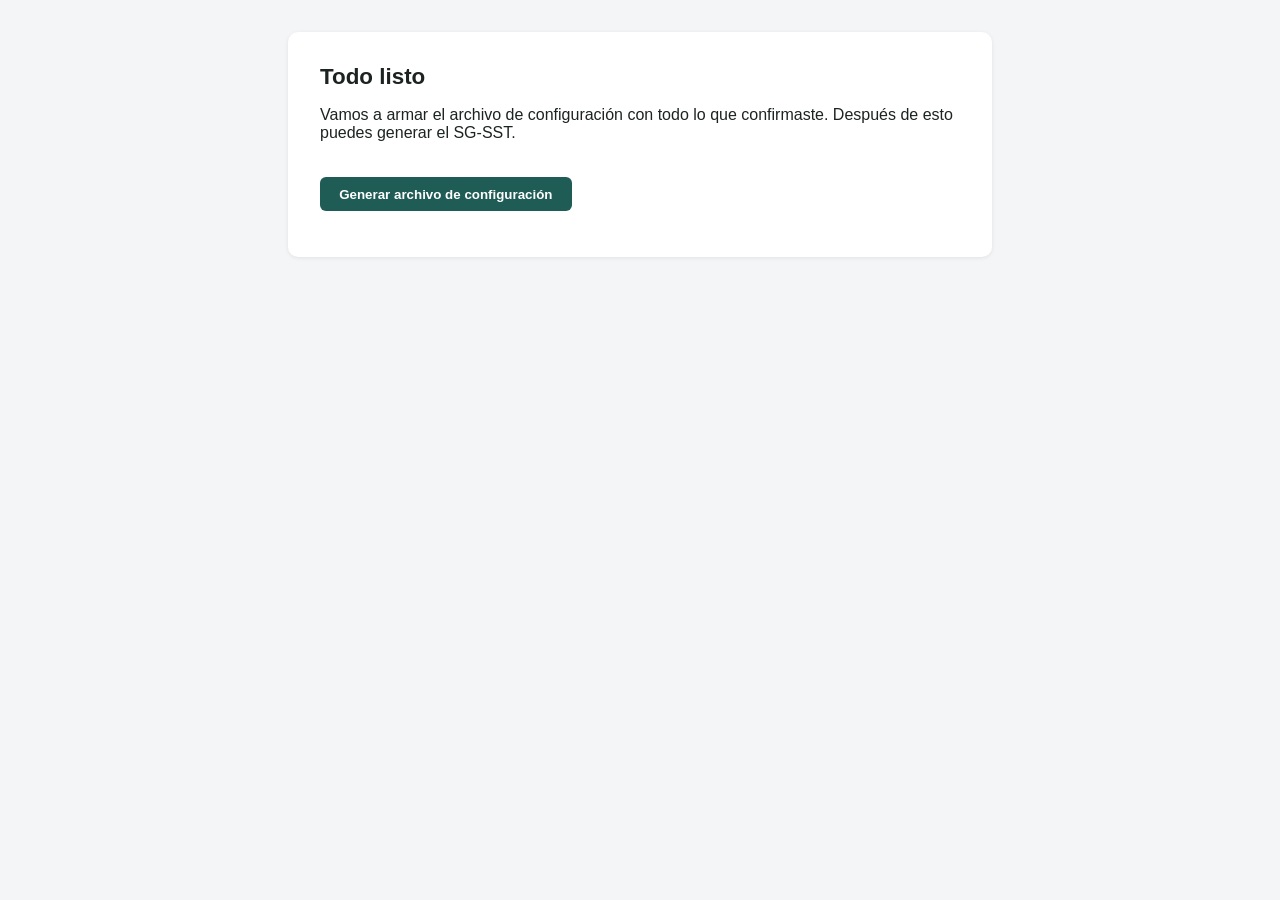
==== static/wizard/finalizar.html @ b34972ae "feat: agregar asistente de onboarding por modulos (Fase 5) Segundo portal sobre la misma API REST de" ====
<!doctype html>
<html lang="es">
<head>
  <meta charset="utf-8">
  <meta name="viewport" content="width=device-width, initial-scale=1">
  <title>Finalizar — Generar SG-SST</title>
  <link rel="stylesheet" href="wizard.css">
</head>
<body>
  <div class="card">
    <h1>Todo listo</h1>
    <p>Vamos a armar el archivo de configuración con todo lo que confirmaste. Después de esto puedes generar el SG-SST.</p>
    <button onclick="finalizarBorrador()">Generar archivo de configuración</button>
    <p id="error" class="error"></p>

    <div id="resultado" class="hidden">
      <h2>Configuración lista</h2>
      <p id="ruta"></p>
      <button onclick="generarSGSST()">Generar SG-SST ahora</button>
      <p id="estado-job"></p>
    </div>
  </div>
  <script src="common.js"></script>
  <script>
    const bid = getBorradorId();
    let clienteId = null;

    async function finalizarBorrador() {
      document.getElementById("error").textContent = "";
      try {
        const r = await api(`/borradores/${bid}/finalizar`, { method: "POST" });
        clienteId = r.cliente_id;
        document.getElementById("ruta").textContent = `Archivo: ${r.config_path}`;
        document.getElementById("resultado").classList.remove("hidden");
        window._configPath = r.config_path;
      } catch (e) { document.getElementById("error").textContent = e.message; }
    }

    async function generarSGSST() {
      const estadoEl = document.getElementById("estado-job");
      estadoEl.textContent = "Generando... esto puede tardar varios minutos.";
      try {
        // Nota: /clientes/{id}/generar es el mismo endpoint de la Fase 4,
        // el asistente no duplica la logica de generacion.
        const r = await fetch(`/clientes/${clienteId}/generar`, {
          method: "POST",
          headers: { Authorization: `Bearer ${getToken()}`, "Content-Type": "application/json" },
          body: JSON.stringify({ config_path: window._configPath, humanizar: true }),
        }).then(r => r.json());
        estadoEl.textContent = `Trabajo iniciado (job_id: ${r.job_id}). Consultando estado...`;
        consultarEstado(r.job_id);
      } catch (e) {
        estadoEl.textContent = "";
        document.getElementById("error").textContent = e.message;
      }
    }

    async function consultarEstado(jobId) {
      const estadoEl = document.getElementById("estado-job");
      const r = await fetch(`/jobs/${jobId}`, {
        headers: { Authorization: `Bearer ${getToken()}` },
      }).then(r => r.json());
      if (r.status === "done") {
        estadoEl.textContent = `¡Listo! SG-SST generado en: ${r.resultado.output_dir}`;
      } else if (r.status === "failed") {
        estadoEl.textContent = `Error generando: ${r.error}`;
      } else {
        estadoEl.textContent = `Estado: ${r.status}...`;
        setTimeout(() => consultarEstado(jobId), 5000);
      }
    }
  </script>
</body>
</html>
---- static/wizard/wizard.css ----
body {
  font-family: -apple-system, "Segoe UI", Arial, sans-serif;
  background: #f4f5f7;
  margin: 0;
  padding: 2rem 1rem;
  color: #1c2321;
}
.card {
  max-width: 640px;
  margin: 0 auto;
  background: #fff;
  border-radius: 10px;
  padding: 2rem;
  box-shadow: 0 1px 4px rgba(0, 0, 0, 0.08);
}
h1 { font-size: 1.4rem; margin-top: 0; }
h2 { font-size: 1.05rem; margin-top: 1.5rem; }
.upload-grid, form { display: flex; flex-direction: column; gap: 0.9rem; }
label { display: flex; flex-direction: column; gap: 0.3rem; font-size: 0.9rem; font-weight: 600; }
input[type="text"], input:not([type]), input[type="file"], select, textarea {
  font: inherit;
  padding: 0.5rem 0.6rem;
  border: 1px solid #ccc;
  border-radius: 6px;
}
textarea { min-height: 100px; }
button {
  margin-top: 1.2rem;
  padding: 0.6rem 1.2rem;
  border: none;
  border-radius: 6px;
  background: #1f5c56;
  color: #fff;
  font-weight: 600;
  cursor: pointer;
  align-self: flex-start;
}
button:hover { background: #17453f; }
button.secundario { background: #626b62; }
.hidden { display: none; }
.conflicto {
  background: #f6e6e2;
  border-left: 4px solid #a6362b;
  padding: 0.7rem 1rem;
  margin: 0.6rem 0;
  border-radius: 4px;
  font-size: 0.9rem;
}
.progreso {
  font-size: 0.8rem;
  color: #626b62;
  margin-bottom: 1rem;
}
.sede-row { border: 1px solid #ddd; border-radius: 6px; padding: 0.8rem; }
.error { color: #a6362b; font-size: 0.85rem; }
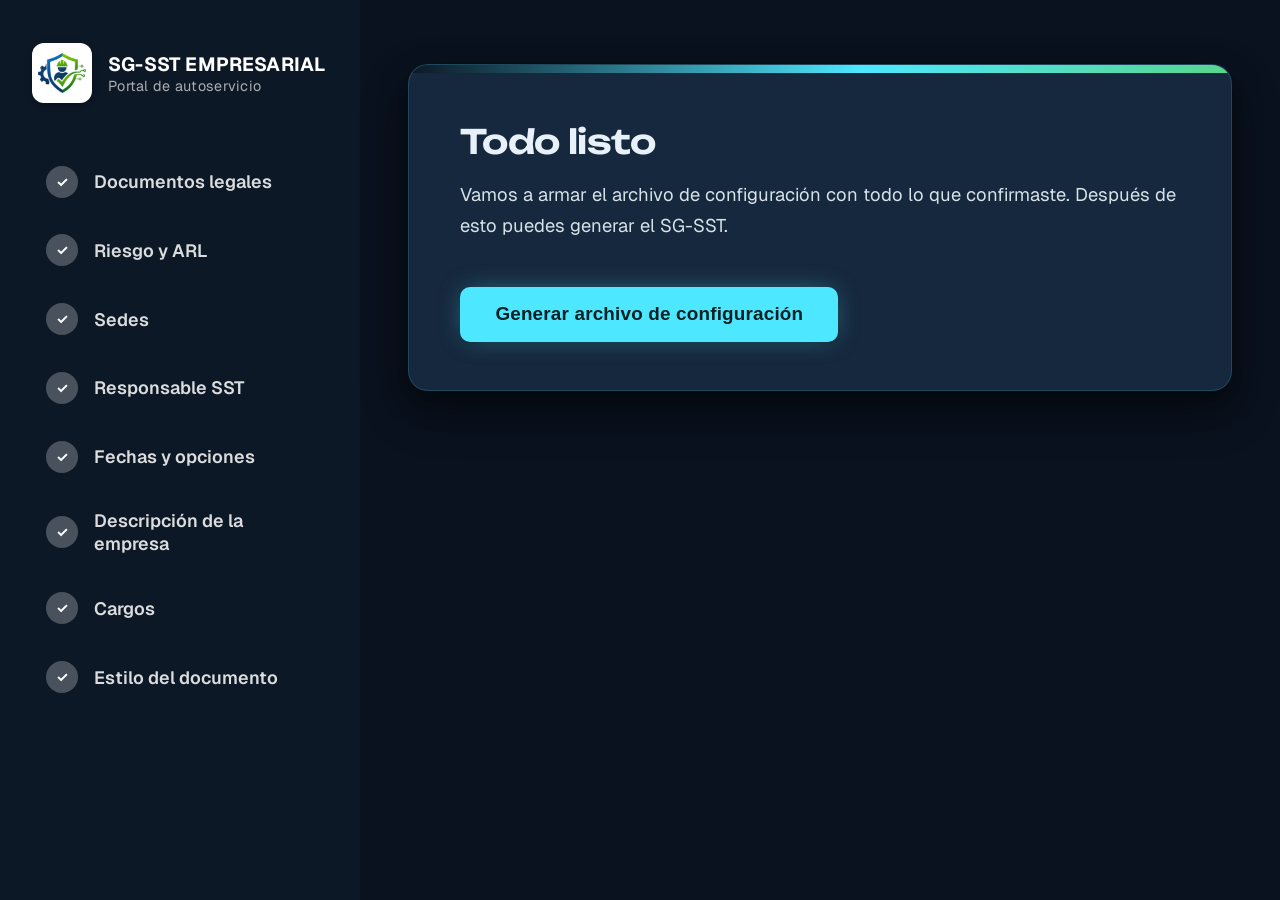
==== commit 4ef335f7: "feat: agrega subida a Drive al panel y evita autorizar la cuenta equivocada El panel del asistente (" ====
--- a/static/wizard/finalizar.html
+++ b/static/wizard/finalizar.html
@@ -18,6 +18,14 @@
       <p id="ruta"></p>
       <button onclick="generarSGSST()">Generar SG-SST ahora</button>
       <p id="estado-job"></p>
+    </div>
+
+    <div id="bloque-drive" class="hidden">
+      <h2>Subir a Google Drive</h2>
+      <p>Si es la primera vez que subes documentos de este cliente, autoriza el acceso a Drive antes de subir.</p>
+      <button class="secundario" onclick="autorizarDrive()">Autorizar Google Drive</button>
+      <button onclick="subirADrive()">Subir a Google Drive</button>
+      <p id="estado-drive"></p>
     </div>
   </div>
   <script src="common.js"></script>
@@ -62,6 +70,8 @@
       }).then(r => r.json());
       if (r.status === "done") {
         estadoEl.textContent = `¡Listo! SG-SST generado en: ${r.resultado.output_dir}`;
+        window._outputDir = r.resultado.output_dir;
+        document.getElementById("bloque-drive").classList.remove("hidden");
       } else if (r.status === "failed") {
         estadoEl.textContent = `Error generando: ${r.error}`;
       } else {
@@ -69,6 +79,55 @@
         setTimeout(() => consultarEstado(jobId), 5000);
       }
     }
+
+    // Abre el consentimiento de Google en otra pestaña. Solo hace falta la
+    // primera vez por cliente (o si el token expira sin refresh_token) --
+    // subirADrive() ya avisa si falta autorizar.
+    async function autorizarDrive() {
+      const estadoEl = document.getElementById("estado-drive");
+      try {
+        const r = await fetch(`/auth/drive/${clienteId}/start?redirect=false`, {
+          headers: { Authorization: `Bearer ${getToken()}` },
+        }).then(r => r.json());
+        window.open(r.auth_url, "_blank");
+        estadoEl.textContent = "Autoriza el acceso en la pestaña que se abrió y luego vuelve aquí para subir.";
+      } catch (e) {
+        estadoEl.textContent = "";
+        document.getElementById("error").textContent = e.message;
+      }
+    }
+
+    async function subirADrive() {
+      const estadoEl = document.getElementById("estado-drive");
+      estadoEl.textContent = "Subiendo a Drive... esto puede tardar varios minutos.";
+      try {
+        const r = await fetch(`/clientes/${clienteId}/subir-drive`, {
+          method: "POST",
+          headers: { Authorization: `Bearer ${getToken()}`, "Content-Type": "application/json" },
+          body: JSON.stringify({ config_path: window._configPath, directorio: window._outputDir }),
+        }).then(r => r.json());
+        estadoEl.textContent = `Trabajo iniciado (job_id: ${r.job_id}). Consultando estado...`;
+        consultarEstadoDrive(r.job_id);
+      } catch (e) {
+        estadoEl.textContent = "";
+        document.getElementById("error").textContent = e.message;
+      }
+    }
+
+    async function consultarEstadoDrive(jobId) {
+      const estadoEl = document.getElementById("estado-drive");
+      const r = await fetch(`/jobs/${jobId}`, {
+        headers: { Authorization: `Bearer ${getToken()}` },
+      }).then(r => r.json());
+      if (r.status === "done") {
+        estadoEl.textContent = "¡Listo! Documentos subidos a Google Drive.";
+      } else if (r.status === "failed") {
+        estadoEl.textContent = `Error subiendo a Drive: ${r.error}. Si nunca autorizaste este cliente, usa "Autorizar Google Drive" arriba y vuelve a intentar.`;
+      } else {
+        estadoEl.textContent = `Estado: ${r.status}...`;
+        setTimeout(() => consultarEstadoDrive(jobId), 5000);
+      }
+    }
   </script>
 </body>
 </html>
--- a/static/wizard/wizard.css
+++ b/static/wizard/wizard.css
@@ -1,55 +1,605 @@
+@import url('https://fonts.googleapis.com/css2?family=Inter:wght@400;500;600;700;800&family=Geist:wght@400;500;600;700;800&family=Unbounded:wght@500;600;700&family=JetBrains+Mono:wght@400;500;600&display=swap');
+
+/* Paleta tomada directamente del logo (LOGO SG-SST EMPRESARIAL.png):
+   mitad azul del escudo + texto "SG-", mitad verde del escudo + texto "SST". */
+:root {
+  --ink: #E8F1FA;
+  --text: #D7E1E8;
+  --text-muted: rgba(232, 241, 250, 0.6);
+  --border: rgba(232, 241, 250, 0.14);
+  --primary-dark: #0D1826;
+  --primary: #4DE8FF;
+  --primary-light: rgba(77, 232, 255, 0.1);
+  --green: #57D68D;
+  --green-dark: #34B871;
+  --green-light: rgba(87, 214, 141, 0.12);
+  --accent: #4DE8FF;
+  --blue-bright: #4DE8FF;
+  --danger: #FF6B5E;
+  --danger-bg: rgba(255, 107, 94, 0.12);
+  /* Overlays "tinte de superficie" para inputs/tarjetas de opcion: blancos
+     translucidos por defecto (pensados para fondo oscuro). La .card los
+     redefine a oscuro-translucido porque su fondo es blanco. */
+  --surface-tint-weak: rgba(255, 255, 255, 0.015);
+  --surface-tint: rgba(255, 255, 255, 0.03);
+  --surface-tint-strong: rgba(255, 255, 255, 0.06);
+  --surface-ring: rgba(255, 255, 255, 0.18);
+  --border-strong: rgba(232, 241, 250, 0.24);
+  --spinner-ring: rgba(232, 241, 250, 0.3);
+}
+.font-display { font-family: "Geist", "Inter", sans-serif; }
+
+* { box-sizing: border-box; }
+
+html, body { height: 100%; }
+
 body {
-  font-family: -apple-system, "Segoe UI", Arial, sans-serif;
-  background: #f4f5f7;
+  font-family: "Geist", "Inter", -apple-system, "Segoe UI", Arial, sans-serif;
+  background: #0A121F;
+  min-height: 100vh;
   margin: 0;
-  padding: 2rem 1rem;
-  color: #1c2321;
-}
+  color: var(--text);
+  -webkit-font-smoothing: antialiased;
+}
+
+/* Shell de aplicacion: barra lateral fija + panel principal, armado por
+   common.js a partir del contenido de cada pagina. */
+.app { display: flex; min-height: 100vh; }
+
+.sidebar {
+  width: 360px;
+  flex-shrink: 0;
+  background: var(--primary-dark);
+  color: #fff;
+  padding: 2.7rem 2rem;
+  display: flex;
+  flex-direction: column;
+  gap: 3rem;
+}
+.sidebar-brand { display: flex; align-items: center; gap: 1rem; }
+.sidebar-brand .text b { display: block; font-size: 1.2rem; font-weight: 700; letter-spacing: 0.01em; }
+.sidebar-brand .text span { display: block; font-size: 0.9rem; color: rgba(255,255,255,0.65); letter-spacing: 0.02em; }
+
+.sidebar-nav { display: flex; flex-direction: column; gap: 0.5rem; }
+.sidebar-item {
+  display: flex; align-items: center; gap: 1rem;
+  padding: 0.9rem 0.9rem; border-radius: 11px;
+  font-size: 1.12rem; font-weight: 600;
+  color: rgba(255,255,255,0.55);
+  transition: background 0.15s ease, color 0.15s ease;
+}
+.sidebar-item .dot {
+  width: 32px; height: 32px; border-radius: 50%;
+  background: rgba(255,255,255,0.12); color: rgba(255,255,255,0.6);
+  font-size: 0.88rem; font-weight: 700;
+  display: flex; align-items: center; justify-content: center;
+  flex-shrink: 0;
+}
+.sidebar-item.active { background: rgba(255,255,255,0.1); color: #fff; }
+.sidebar-item.active .dot { background: var(--accent); color: #fff; }
+.sidebar-item.done { color: rgba(255,255,255,0.85); }
+.sidebar-item.done .dot { background: rgba(255,255,255,0.25); color: #fff; }
+
+.main {
+  flex: 1;
+  min-width: 0;
+  display: flex;
+  flex-direction: column;
+  align-items: center;
+  padding: 4rem 3rem 5.5rem;
+}
+.main-inner { width: 100%; max-width: 900px; }
+
 .card {
-  max-width: 640px;
-  margin: 0 auto;
-  background: #fff;
+  /* Tarjeta "oscura elevada": un azul mas claro que el fondo de la app
+     (#16283D vs #0A121F) para separarse, sin romper el ambiente nocturno. */
+  position: relative;
+  overflow: hidden;
+  background: #16283D;
+  border: 1px solid rgba(77, 232, 255, 0.16);
+  border-radius: 20px;
+  padding: 3.5rem 3.2rem 3rem;
+  box-shadow: inset 0 1px 0 rgba(255, 255, 255, 0.04), 0 10px 28px rgba(0, 0, 0, 0.35), 0 20px 45px rgba(0, 0, 0, 0.4);
+}
+.card::before {
+  content: "";
+  position: absolute;
+  top: 0; left: 0; right: 0;
+  height: 8px;
+  background: linear-gradient(90deg, var(--primary-dark), var(--primary) 55%, var(--green));
+}
+
+@media (max-width: 760px) {
+  .app { flex-direction: column; }
+  .sidebar {
+    width: 100%; flex-direction: row; align-items: center;
+    padding: 1rem 1.2rem; gap: 1rem; overflow-x: auto;
+  }
+  .sidebar-nav { flex-direction: row; gap: 0.2rem; }
+  .sidebar-item .label { display: none; }
+  .main { padding: 1.6rem 1rem 3rem; }
+}
+
+h1 { font-family: "Unbounded", "Inter", sans-serif; font-size: 2.1rem; font-weight: 600; margin: 0 0 0.6rem; color: var(--ink); letter-spacing: -0.01em; }
+h2 { font-size: 1.5rem; font-weight: 700; margin-top: 2.5rem; color: var(--ink); }
+p { line-height: 1.65; font-size: 1.15rem; }
+
+.upload-grid, form { display: flex; flex-direction: column; gap: 1.4rem; }
+label { display: flex; flex-direction: column; gap: 0.5rem; font-size: 1.12rem; font-weight: 600; color: var(--ink); }
+
+input[type="text"], input:not([type]), input[type="file"], input[type="number"],
+input[type="email"], select, textarea {
+  font: inherit;
+  font-size: 1.1rem;
+  padding: 0.9rem 1.05rem;
+  border: 1px solid var(--border);
   border-radius: 10px;
-  padding: 2rem;
-  box-shadow: 0 1px 4px rgba(0, 0, 0, 0.08);
-}
-h1 { font-size: 1.4rem; margin-top: 0; }
-h2 { font-size: 1.05rem; margin-top: 1.5rem; }
-.upload-grid, form { display: flex; flex-direction: column; gap: 0.9rem; }
-label { display: flex; flex-direction: column; gap: 0.3rem; font-size: 0.9rem; font-weight: 600; }
-input[type="text"], input:not([type]), input[type="file"], select, textarea {
-  font: inherit;
-  padding: 0.5rem 0.6rem;
-  border: 1px solid #ccc;
-  border-radius: 6px;
-}
-textarea { min-height: 100px; }
+  background: var(--surface-tint);
+  color: var(--text);
+  transition: border-color 0.15s ease, box-shadow 0.15s ease, background 0.15s ease;
+}
+input:focus, select:focus, textarea:focus {
+  outline: none;
+  border-color: var(--primary);
+  background: var(--surface-tint-strong);
+  box-shadow: 0 0 0 3px var(--primary-light);
+}
+/* El <select> hereda bien el fondo oscuro de la tarjeta, pero la lista
+   desplegable la dibuja el navegador aparte (casi siempre sobre blanco) --
+   sin esto, el texto claro de --text queda casi ilegible ahi. */
+select option {
+  background: #0A121F;
+  color: var(--text);
+}
+textarea { min-height: 150px; }
+
 button {
-  margin-top: 1.2rem;
-  padding: 0.6rem 1.2rem;
+  margin-top: 1.7rem;
+  padding: 1.05rem 2.2rem;
   border: none;
-  border-radius: 6px;
-  background: #1f5c56;
-  color: #fff;
-  font-weight: 600;
+  border-radius: 10px;
+  background: var(--primary);
+  color: #062024;
+  font-weight: 700;
+  font-size: 1.18rem;
+  letter-spacing: 0.01em;
   cursor: pointer;
   align-self: flex-start;
-}
-button:hover { background: #17453f; }
-button.secundario { background: #626b62; }
+  box-shadow: 0 0 24px -6px rgba(77, 232, 255, 0.5), 0 2px 4px rgba(0, 0, 0, 0.3);
+  transition: transform 0.12s ease, box-shadow 0.12s ease, filter 0.12s ease;
+}
+button:hover { filter: brightness(1.08); transform: translateY(-1px); box-shadow: 0 0 32px -4px rgba(77, 232, 255, 0.6), 0 4px 8px rgba(0, 0, 0, 0.35); }
+button:active { transform: translateY(0); filter: brightness(0.97); }
+button:disabled { cursor: default; opacity: 0.85; transform: none; }
+
+/* Ruedita de carga dentro de un boton (ver common.js::conBotonCargando). */
+.spinner {
+  display: inline-block;
+  width: 1em; height: 1em;
+  border: 2px solid rgba(6, 32, 36, 0.3);
+  border-top-color: #062024;
+  border-radius: 50%;
+  margin-right: 0.6em;
+  vertical-align: -0.15em;
+  animation: girar 0.7s linear infinite;
+}
+@keyframes girar { to { transform: rotate(360deg); } }
+button.secundario { background: var(--surface-tint); color: var(--text); border: 1px solid var(--border); box-shadow: none; }
+button.secundario:hover { filter: none; background: var(--surface-tint-strong); border-color: var(--border-strong); transform: none; box-shadow: none; }
+button.secundario .spinner { border-color: var(--spinner-ring); border-top-color: var(--text); }
+
 .hidden { display: none; }
+
 .conflicto {
-  background: #f6e6e2;
-  border-left: 4px solid #a6362b;
-  padding: 0.7rem 1rem;
-  margin: 0.6rem 0;
-  border-radius: 4px;
-  font-size: 0.9rem;
-}
+  background: var(--danger-bg);
+  border-left: 4px solid var(--danger);
+  padding: 0.9rem 1.2rem;
+  margin: 0.7rem 0;
+  border-radius: 6px;
+  font-size: 1rem;
+}
+
+/* <p class="progreso"> se elimina en common.js -- el progreso ya lo
+   muestra la barra lateral. Se deja la regla como respaldo por si el
+   JS no llega a correr. */
 .progreso {
   font-size: 0.8rem;
-  color: #626b62;
+  color: var(--text-muted);
   margin-bottom: 1rem;
 }
-.sede-row { border: 1px solid #ddd; border-radius: 6px; padding: 0.8rem; }
-.error { color: #a6362b; font-size: 0.85rem; }
+
+.sede-row { border: 1px solid var(--border); border-radius: 12px; padding: 1.3rem; background: var(--surface-tint); }
+.error { color: var(--danger); font-size: 0.95rem; font-weight: 600; }
+.error:empty { display: none; }
+.ayuda { font-size: 0.9rem; font-weight: 400; color: var(--text-muted); margin: 0; }
+
+/* Tarjetas de opcion (ej. modulo 7: subir manuales / lista manual / omitir) */
+.opciones { display: flex; flex-direction: column; gap: 1.2rem; margin-top: 1.3rem; }
+.opcion {
+  border: 1px solid var(--border);
+  border-radius: 14px;
+  padding: 1.6rem 1.7rem;
+  background: var(--surface-tint);
+  transition: border-color 0.15s ease, box-shadow 0.15s ease;
+}
+.opcion:hover { border-color: rgba(77, 232, 255, 0.35); box-shadow: 0 4px 14px rgba(0, 0, 0, 0.12); }
+.opcion-icono {
+  width: 44px; height: 44px; border-radius: 11px;
+  display: flex; align-items: center; justify-content: center;
+  background: var(--primary-light); color: var(--primary);
+  font-size: 1.3rem; margin-bottom: 0.8rem;
+}
+.opcion h2 { margin-top: 0; margin-bottom: 0.4rem; font-size: 1.2rem; }
+.opcion p { margin: 0 0 1.1rem; font-size: 1rem; color: var(--text-muted); }
+.opcion.omitir { background: var(--surface-tint-weak); }
+
+/* Checkbox como tarjeta propia (ej. modulo 5: "¿Genera PESV?") -- el label
+   generico queda en columna y hace que el checkbox se pierda solo y chico. */
+/* Modulo 8: posicion del numero de pagina + vista previa */
+.opciones-pie { display: flex; flex-wrap: wrap; gap: 0.9rem; }
+.opcion-pie {
+  display: flex; flex-direction: row; align-items: center; gap: 0.6rem;
+  border: 1px solid var(--border); border-radius: 12px;
+  padding: 0.9rem 1.2rem; background: var(--surface-tint);
+  font-size: 1.05rem; font-weight: 600; color: var(--ink);
+  cursor: pointer; flex: 1; min-width: 150px;
+}
+.opcion-pie:has(input:checked) { border-color: var(--primary); background: var(--primary-light); }
+.opcion-pie input[type="radio"] { width: 20px; height: 20px; accent-color: var(--primary); cursor: pointer; }
+/* Vista previa del pie de pagina real -- se deja como "papel" claro a
+   proposito, independiente del tema de la app, porque muestra como se
+   vera el documento impreso. */
+.pie-preview-marco {
+  border: 1px solid #e1e5e9; border-radius: 12px;
+  padding: 1.4rem 1.6rem; background: #fff; margin-top: 0.4rem;
+  box-shadow: 0 6px 20px rgba(0, 0, 0, 0.3);
+}
+.pie-preview {
+  border-top: 2px solid #e1e5e9; margin-top: 2.2rem; padding-top: 0.6rem;
+  font-size: 0.95rem; font-weight: 700; color: #626b62; min-height: 1.4em;
+}
+.pie-preview.align-izquierda { text-align: left; }
+.pie-preview.align-centro { text-align: center; }
+.pie-preview.align-derecha { text-align: right; }
+.pie-preview.vacio { text-align: center; }
+
+/* Modulo 8: estilo de encabezado (vista previa en vivo, una por fila, mismo
+   tratamiento que la vista previa del pie de pagina). */
+.opciones-encabezado { display: flex; flex-direction: column; gap: 1rem; }
+.opcion-encabezado {
+  display: flex; flex-direction: column; gap: 0.8rem;
+  border: 1px solid var(--border); border-radius: 12px;
+  padding: 1.2rem 1.4rem; background: var(--surface-tint);
+  cursor: pointer; width: 100%;
+}
+.opcion-encabezado:has(input:checked) { border-color: var(--primary); background: var(--primary-light); }
+.opcion-encabezado .etiqueta {
+  display: flex; align-items: center; gap: 0.6rem;
+  font-size: 1.05rem; font-weight: 600; color: var(--ink);
+}
+.opcion-encabezado input[type="radio"] { width: 20px; height: 20px; accent-color: var(--primary); cursor: pointer; }
+
+/* Miniatura del encabezado armada con una tabla HTML real (mismas
+   proporciones de columna que la tabla de Word), rellenada por JS con el
+   logo, la version y la fecha reales del borrador -- el titulo/codigo se
+   dejan de ejemplo porque varian por cada documento del SG-SST. */
+/* Vista previa del encabezado real del documento -- se deja como "papel"
+   claro a proposito, igual que .pie-preview-marco arriba. */
+.mini-header-wrap { border: 1px solid #e1e5e9; border-radius: 8px; padding: 0.9rem; background: #fff; box-shadow: 0 6px 20px rgba(0, 0, 0, 0.3); }
+table.mini-header { width: 100%; border-collapse: collapse; table-layout: fixed; }
+table.mini-header td {
+  border: 1px solid #222; padding: 0.45rem 0.55rem;
+  font-weight: 700; font-size: 0.82rem; text-align: center; vertical-align: middle;
+  font-family: Arial, sans-serif; color: #111; line-height: 1.3;
+}
+table.mini-header td.logo-cell { padding: 0.3rem; }
+table.mini-header td.logo-cell img { max-width: 100%; max-height: 52px; display: block; margin: 0 auto; }
+table.mini-header td.logo-cell .logo-placeholder { font-size: 0.75rem; color: #999; font-weight: 700; }
+table.mini-header td.titulo-cell .categoria { display: block; font-size: 0.82rem; }
+table.mini-header td.titulo-cell .titulo { display: block; font-size: 0.98rem; margin-top: 0.15rem; }
+.mini-header-nota { font-size: 0.85rem; color: var(--text-muted); margin: 0.6rem 0 0; }
+
+/* Modulo 8: tipo de letra */
+.opciones-letra { display: flex; flex-wrap: wrap; gap: 0.9rem; }
+.opcion-letra {
+  display: flex; flex-direction: row; align-items: center; gap: 0.6rem;
+  border: 1px solid var(--border); border-radius: 12px;
+  padding: 0.9rem 1.2rem; background: var(--surface-tint);
+  font-size: 1.1rem; font-weight: 600; color: var(--ink);
+  cursor: pointer; flex: 1; min-width: 170px;
+}
+.opcion-letra:has(input:checked) { border-color: var(--primary); background: var(--primary-light); }
+.opcion-letra input[type="radio"] { width: 20px; height: 20px; accent-color: var(--primary); cursor: pointer; }
+/* Vista previa de la tipografia real del documento -- tambien se deja
+   como "papel" claro, igual que las otras vistas previas de arriba. */
+.letra-preview-marco {
+  border: 1px solid #e1e5e9; border-radius: 12px;
+  padding: 1.4rem 1.6rem; background: #fff; margin-top: 0.4rem;
+  box-shadow: 0 6px 20px rgba(0, 0, 0, 0.3);
+}
+.letra-preview { transition: font-family 0.1s ease; }
+.letra-preview-titulo { font-size: 1.15rem; font-weight: 700; margin: 0 0 0.6rem; color: #0b1a2e; }
+.letra-preview-subtitulo { font-size: 1rem; font-weight: 700; margin: 0 0 0.4rem; color: #0b1a2e; }
+.letra-preview-contenido { font-size: 0.98rem; margin: 0; color: #1c2321; line-height: 1.6; }
+
+.campo-checkbox {
+  display: flex; flex-direction: row; align-items: center; gap: 1rem;
+  border: 1px solid var(--border); border-radius: 12px;
+  padding: 1.1rem 1.3rem; background: var(--surface-tint);
+  font-size: 1.12rem; font-weight: 600; color: var(--ink);
+  cursor: pointer;
+}
+.campo-checkbox:hover { border-color: rgba(77, 232, 255, 0.35); }
+.campo-checkbox input[type="checkbox"] {
+  width: 24px; height: 24px; flex-shrink: 0;
+  accent-color: var(--primary); cursor: pointer;
+}
+
+/* Pantalla de "revisa y confirma" antes de pasar al siguiente modulo. */
+.resumen-confirmacion { display: flex; flex-direction: column; gap: 1rem; }
+.resumen-confirmacion h2 { margin-top: 0; color: var(--green-dark); }
+.resumen-lista {
+  display: flex; flex-direction: column; gap: 0.2rem;
+  border: 1px solid var(--border); border-radius: 12px;
+  padding: 1.3rem 1.5rem; background: var(--surface-tint);
+}
+.resumen-fila { padding: 0.6rem 0; border-bottom: 1px solid var(--border); }
+.resumen-fila:last-child { border-bottom: none; }
+.resumen-label {
+  display: block; color: var(--text-muted); font-weight: 700;
+  font-size: 0.8rem; text-transform: uppercase; letter-spacing: 0.03em;
+  margin-bottom: 0.15rem;
+}
+.resumen-valor { display: block; color: var(--text); font-size: 1.05rem; white-space: pre-wrap; }
+.resumen-grupo { border-bottom: 1px solid var(--border); padding-bottom: 0.9rem; margin-bottom: 0.9rem; }
+.resumen-grupo:last-child { border-bottom: none; margin-bottom: 0; padding-bottom: 0; }
+.resumen-grupo > b { display: block; margin-bottom: 0.3rem; color: var(--primary); font-size: 1.08rem; }
+.resumen-botones { display: flex; gap: 0.9rem; margin-top: 0.2rem; }
+.resumen-botones button { flex: 1; }
+
+/* Panel de color estilo Word: cuadritos en grilla por secciones */
+.color-picker {
+  border: 1px solid var(--border); border-radius: 12px;
+  padding: 1.2rem 1.3rem; background: var(--surface-tint);
+}
+.color-section-label {
+  font-size: 0.85rem; font-weight: 700; color: var(--text-muted);
+  text-transform: uppercase; letter-spacing: 0.03em;
+  margin: 0.8rem 0 0.5rem;
+}
+.color-section-label:first-child { margin-top: 0; }
+.campo-color { display: flex; flex-direction: column; gap: 0.4rem; font-size: 1.02rem; font-weight: 600; }
+.swatches-grid { display: flex; flex-wrap: wrap; gap: 16px; }
+.swatch {
+  width: 44px; height: 44px; border-radius: 50%;
+  border: 1px solid var(--surface-ring); cursor: pointer; padding: 0;
+  position: relative;
+  transition: transform 0.1s ease;
+}
+.swatch:hover { box-shadow: 0 0 0 2px #999; transform: scale(1.08); }
+.swatch.selected { box-shadow: 0 0 0 2px #fff, 0 0 0 4px var(--primary); }
+.swatch.selected::after {
+  content: "\2713";
+  position: absolute; inset: 0;
+  display: flex; align-items: center; justify-content: center;
+  color: #fff; font-size: 19px; font-weight: 700;
+  text-shadow: 0 1px 2px rgba(0,0,0,0.7);
+}
+.mas-colores-btn {
+  background: none; border: none; color: var(--primary); font-weight: 600;
+  cursor: pointer; padding: 0.4rem 0; margin: 0.8rem 0 0;
+  text-decoration: underline; font-size: 1rem; align-self: flex-start;
+}
+.mas-colores-btn:hover { background: none; color: #8FF0FF; }
+.color-native-row { display: flex; align-items: center; gap: 0.8rem; margin-top: 0.6rem; }
+.color-native-row input[type="color"] {
+  width: 50px; height: 40px; padding: 2px; border: 1px solid var(--border); border-radius: 8px; cursor: pointer;
+}
+.color-native-row input[type="text"] { flex: 1; }
+.color-seleccionado {
+  display: flex; align-items: center; gap: 0.6rem;
+  font-size: 1rem; font-weight: 500; margin-top: 0.9rem; color: var(--text-muted);
+}
+.swatch-hex-preview {
+  width: 28px; height: 28px; border-radius: 50%;
+  border: 1px solid rgba(0,0,0,0.15); flex-shrink: 0; background: #fff;
+}
+
+/* ======================================================================
+   Landing page (index.html) -- pantalla de entrada, no forma parte del
+   shell de aplicacion (ver common.js: se salta ahi para esta pagina).
+   Tema oscuro cian con resplandor difuso, consistente en las 4 secciones
+   (hero, pasos, modulos, cta-band). El resto del sitio (formularios del
+   asistente, barra lateral) sigue con la paleta clara azul/verde.
+   ====================================================================== */
+:root {
+  --land-bg: #0A121F;
+  --land-bg-2: #0D1826;
+  --land-ink: #E8F1FA;
+  --land-muted: rgba(232, 241, 250, 0.62);
+  --land-line: rgba(232, 241, 250, 0.12);
+  --cyan: #4DE8FF;
+}
+
+.hero {
+  min-height: 100vh;
+  background:
+    radial-gradient(1400px 720px at 10% -10%, rgba(77, 232, 255, 0.16), transparent 60%),
+    var(--land-bg);
+  color: var(--land-ink);
+  display: flex;
+  flex-direction: column;
+}
+.hero-nav {
+  display: flex; align-items: center; justify-content: space-between;
+  padding: 1.4rem 2.4rem;
+}
+.hero-nav .brand {
+  display: flex; align-items: center; gap: 0.7rem;
+  font-family: "Unbounded", "Geist", sans-serif; font-weight: 700; font-size: 1rem;
+}
+/* Base clara detras del logo -- sin esto, la mitad azul del escudo se
+   pierde contra el fondo navy del hero/barra lateral. */
+.logo-chip {
+  display: flex; align-items: center; justify-content: center;
+  width: 60px; height: 60px; border-radius: 12px;
+  background: #fff; padding: 6px; flex-shrink: 0;
+  box-shadow: 0 2px 6px rgba(0,0,0,0.3);
+}
+.logo-chip img { height: 100%; width: 100%; object-fit: contain; }
+.hero-main {
+  flex: 1;
+  display: flex; flex-direction: column; align-items: center; justify-content: center;
+  text-align: center; padding: 1.5rem 1.5rem 5rem;
+}
+.hero-badge {
+  display: inline-flex; align-items: center; gap: 0.5rem;
+  font-family: "JetBrains Mono", monospace;
+  background: rgba(77, 232, 255, 0.1); border: 1px solid rgba(77, 232, 255, 0.38);
+  padding: 0.55rem 1.2rem; border-radius: 999px;
+  font-size: 0.85rem; font-weight: 500; color: var(--cyan);
+  margin-bottom: 2rem;
+}
+.hero h1 {
+  font-family: "Unbounded", "Inter", sans-serif;
+  font-size: clamp(2.3rem, 5.4vw, 3.7rem);
+  font-weight: 600; line-height: 1.15; letter-spacing: -0.01em;
+  color: var(--land-ink); margin: 0 0 1.4rem; max-width: 920px;
+}
+.hero h1 span { color: var(--cyan); }
+.hero p.lead {
+  font-size: 1.2rem; color: var(--land-muted);
+  max-width: 680px; margin: 0 auto 2.6rem; line-height: 1.6;
+}
+.hero-cta {
+  display: inline-flex; align-items: center; gap: 0.5rem;
+  background: transparent; color: var(--cyan); border: 1px solid var(--cyan);
+  padding: 1rem 2.2rem; border-radius: 10px;
+  font-family: "Geist", "Inter", sans-serif; font-weight: 700; font-size: 1.1rem;
+  cursor: pointer; box-shadow: 0 0 30px -4px rgba(77, 232, 255, 0.5);
+  transition: transform 0.15s ease, box-shadow 0.15s ease, background 0.15s ease;
+  margin-top: 0;
+}
+.hero-cta:hover { transform: translateY(-2px); background: rgba(77, 232, 255, 0.08); box-shadow: 0 0 40px -2px rgba(77, 232, 255, 0.6); }
+.hero .error { color: #ff9d8a; margin-top: 1rem; }
+
+.hero-mockup {
+  margin-top: 4.5rem; width: 100%; max-width: 1180px;
+  border-radius: 18px; overflow: hidden; text-align: left;
+  background: rgba(255, 255, 255, 0.03); border: 1px solid var(--land-line);
+  box-shadow: 0 40px 100px rgba(0,0,0,0.5);
+}
+.mockup-bar { display: flex; gap: 8px; padding: 1rem 1.4rem; background: rgba(255,255,255,0.04); }
+.mockup-bar span { width: 13px; height: 13px; border-radius: 50%; background: rgba(255,255,255,0.18); }
+.mockup-body { display: flex; background: #eef1f4; min-height: 400px; }
+.mockup-side {
+  width: 205px; flex-shrink: 0; background: var(--land-bg-2);
+  padding: 1.9rem 1.4rem; display: flex; flex-direction: column; gap: 1.05rem;
+}
+.mockup-dot { width: 32px; height: 32px; border-radius: 9px; background: var(--cyan); margin-bottom: 0.6rem; }
+.mockup-content { flex: 1; padding: 2.3rem 2.6rem; }
+.mockup-line { height: 11px; border-radius: 5px; background: #d7dee6; margin-bottom: 0.8rem; }
+.mockup-side .mockup-line { height: 12px; background: rgba(255,255,255,0.18); }
+.mockup-line.tall { height: 20px; }
+.mockup-line.w30 { width: 30%; } .mockup-line.w40 { width: 40%; } .mockup-line.w45 { width: 45%; }
+.mockup-line.w50 { width: 50%; } .mockup-line.w60 { width: 60%; } .mockup-line.w70 { width: 70%; }
+.mockup-line.w80 { width: 80%; } .mockup-line.w90 { width: 90%; }
+.mockup-card { margin-top: 1.5rem; background: #fff; border-radius: 12px; padding: 1.7rem; box-shadow: 0 4px 14px rgba(11,26,46,0.08); }
+.mockup-btn { width: 160px; height: 40px; border-radius: 9px; background: var(--cyan); margin-top: 1rem; }
+
+/* Franja de estadisticas dentro del hero (mismo patron que kondory.com,
+   pero con datos reales de esta herramienta, no metricas inventadas). */
+.hero-stats {
+  display: flex; flex-wrap: wrap; justify-content: center; gap: 3.2rem;
+  margin-top: 0; padding-top: 0.3rem;
+  border-top: 1px solid var(--land-line);
+  width: 100%; max-width: 860px;
+}
+.hero-stat { text-align: center; display: flex; flex-direction: column; align-items: center; }
+.hero-stat-icon {
+  width: 50px; height: 50px; border-radius: 50%;
+  background: rgba(77, 232, 255, 0.1);
+  border: 1px solid rgba(77, 232, 255, 0.4);
+  color: var(--cyan);
+  display: flex; align-items: center; justify-content: center;
+  margin-bottom: 0.6rem;
+}
+.hero-stat-icon svg { width: 24px; height: 24px; }
+.hero-stat b { display: block; font-family: "JetBrains Mono", monospace; font-size: 1.7rem; font-weight: 600; color: var(--land-ink); line-height: 1.1; font-variant-numeric: tabular-nums; }
+.hero-stat span { display: block; font-size: 0.85rem; color: var(--land-muted); margin-top: 0.2rem; }
+
+.section-label {
+  display: block; text-align: center; font-family: "JetBrains Mono", monospace;
+  font-size: 0.85rem; font-weight: 500; color: var(--cyan);
+  text-transform: uppercase; letter-spacing: 0.08em; margin-bottom: 1.1rem;
+}
+.section-title {
+  font-family: "Unbounded", "Geist", sans-serif; font-size: clamp(2.1rem, 4.4vw, 2.9rem); font-weight: 600;
+  text-align: center; color: var(--land-ink); margin: 0 0 1.3rem; letter-spacing: -0.005em;
+}
+.section-sub { text-align: center; color: var(--land-muted); font-size: 1.2rem; max-width: 780px; margin: 0 auto 4rem; line-height: 1.7; }
+
+.pasos { background: var(--land-bg); padding: 6.5rem 2rem; }
+.pasos-grid {
+  max-width: 1280px; margin: 0 auto;
+  display: grid; grid-template-columns: repeat(auto-fit, minmax(260px, 1fr)); gap: 1.8rem;
+}
+/* Tarjeta "oscura elevada" (opcion elegida): un azul mas claro que el
+   fondo de su seccion, sin blanco -- mismo tratamiento que .card. */
+.paso {
+  border: 1px solid rgba(77, 232, 255, 0.16); border-radius: 14px;
+  padding: 1.8rem 1.7rem; background: #16283D;
+  box-shadow: inset 0 1px 0 rgba(255, 255, 255, 0.04), 0 10px 28px rgba(0, 0, 0, 0.3);
+  transition: border-color 0.15s ease, box-shadow 0.15s ease, transform 0.15s ease;
+  text-align: center;
+  display: flex; flex-direction: column; align-items: center;
+}
+.paso:hover { border-color: rgba(77, 232, 255, 0.4); transform: translateY(-2px); box-shadow: inset 0 1px 0 rgba(255, 255, 255, 0.04), 0 14px 34px rgba(0, 0, 0, 0.36); }
+.paso .num {
+  width: 58px; height: 58px; border-radius: 50%;
+  background: rgba(77, 232, 255, 0.12); color: var(--cyan);
+  border: 1px solid rgba(77, 232, 255, 0.35);
+  display: flex; align-items: center; justify-content: center;
+  font-family: "JetBrains Mono", monospace; font-weight: 600; font-size: 1.4rem; margin-bottom: 1.3rem;
+}
+.paso h3 { font-family: "Unbounded", "Geist", sans-serif; font-weight: 500; font-size: 1.25rem; margin: 0 0 0.65rem; color: var(--land-ink); }
+.paso p { font-size: 1.05rem; color: var(--land-muted); margin: 0; line-height: 1.65; }
+
+.modulos { background: var(--land-bg-2); padding: 6.5rem 2rem; border-top: 1px solid var(--land-line); }
+.features-grid {
+  max-width: 1280px; margin: 0 auto;
+  display: grid; grid-template-columns: repeat(auto-fit, minmax(260px, 1fr)); gap: 1.8rem;
+}
+.feature {
+  background: #16283D; border: 1px solid rgba(77, 232, 255, 0.16); border-radius: 14px; padding: 1.8rem 1.7rem;
+  box-shadow: inset 0 1px 0 rgba(255, 255, 255, 0.04), 0 10px 28px rgba(0, 0, 0, 0.3);
+  transition: border-color 0.15s ease, box-shadow 0.15s ease, transform 0.15s ease;
+  text-align: center;
+  display: flex; flex-direction: column; align-items: center;
+}
+.feature:hover { border-color: rgba(77, 232, 255, 0.4); transform: translateY(-2px); box-shadow: inset 0 1px 0 rgba(255, 255, 255, 0.04), 0 14px 34px rgba(0, 0, 0, 0.36); }
+.feature .icon {
+  width: 58px; height: 58px; border-radius: 50%;
+  background: rgba(77, 232, 255, 0.12); color: var(--cyan);
+  border: 1px solid rgba(77, 232, 255, 0.35);
+  display: flex; align-items: center; justify-content: center;
+  margin-bottom: 1.3rem;
+}
+.feature .icon svg { width: 26px; height: 26px; }
+.feature h3 { font-family: "Unbounded", "Geist", sans-serif; font-weight: 500; font-size: 1.25rem; margin: 0 0 0.65rem; color: var(--land-ink); }
+.feature p { font-size: 1.05rem; color: var(--land-muted); margin: 0; line-height: 1.65; }
+
+.cta-band {
+  background:
+    radial-gradient(900px 500px at 85% 0%, rgba(77, 232, 255, 0.14), transparent 60%),
+    var(--land-bg);
+  padding: 7rem 2rem; text-align: center; color: var(--land-ink);
+  border-top: 1px solid var(--land-line);
+}
+.cta-band h2 { font-family: "Unbounded", "Geist", sans-serif; font-size: clamp(2rem, 4.2vw, 2.7rem); font-weight: 600; margin: 0 0 1.1rem; }
+.cta-band p { font-size: 1.15rem; color: var(--land-muted); max-width: 620px; margin: 0 auto 2.2rem; line-height: 1.65; }
+
+@media (max-width: 640px) {
+  .mockup-side { display: none; }
+  .hero-stats { gap: 1.6rem; }
+}
